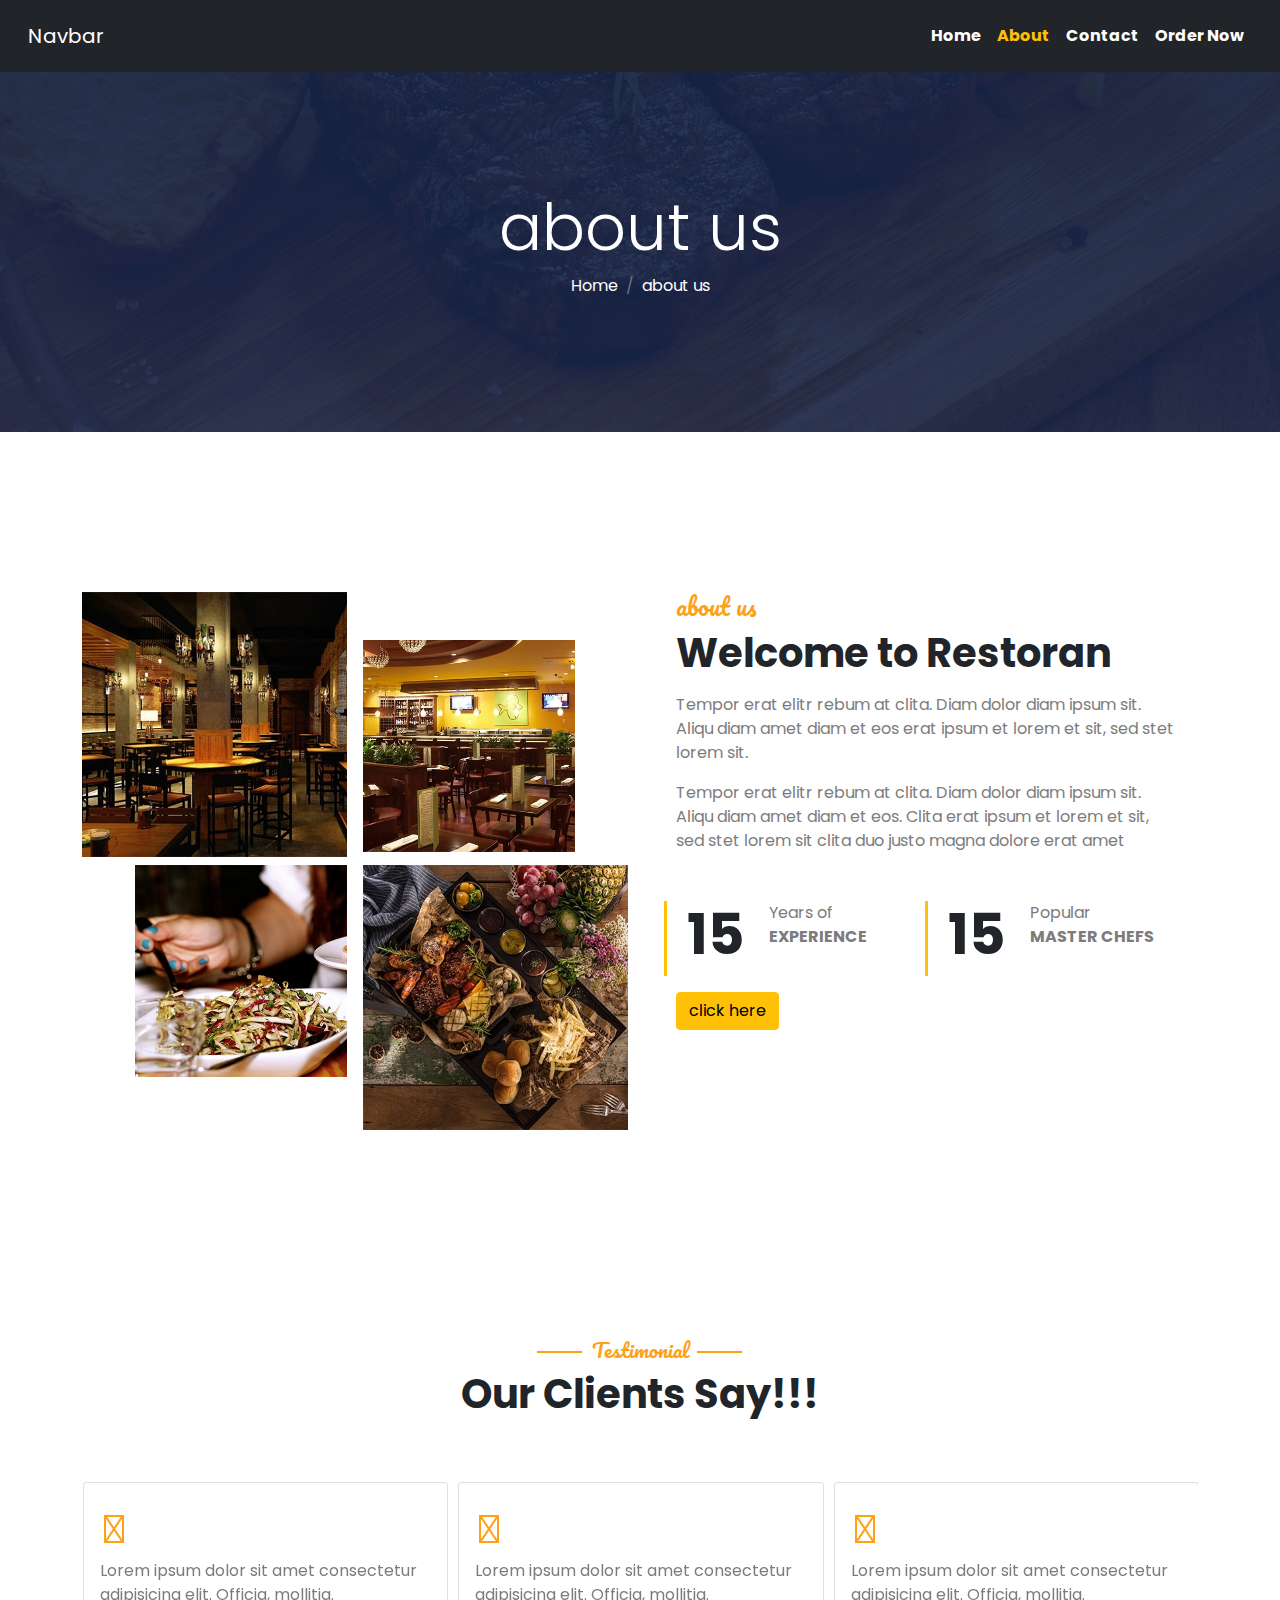
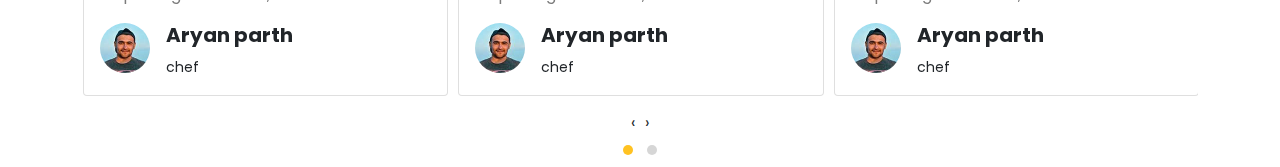
==== about.html @ fcd5bfbd "upload" ====
<!DOCTYPE html>
<html lang="en">

<head>
    <meta charset="UTF-8">
    <meta http-equiv="X-UA-Compatible" content="IE=edge">
    <meta name="viewport" content="width=device-width, initial-scale=1.0">
    <title>Document</title>
    <!-- STYLE -->
    <link rel="stylesheet" href="assets/page/style.css">

    <!-- bootstrap  -->
    <link rel="stylesheet" href="assets/bootstrap-5.1.3/dist/css/bootstrap.min.css">
    <link rel="stylesheet" href="https://cdnjs.cloudflare.com/ajax/libs/font-awesome/6.3.0/css/all.min.css"
        integrity="sha512-SzlrxWUlpfuzQ+pcUCosxcglQRNAq/DZjVsC0lE40xsADsfeQoEypE+enwcOiGjk/bSuGGKHEyjSoQ1zVisanQ=="
        crossorigin="anonymous" referrerpolicy="no-referrer" />
    <link rel="preconnect" href="https://fonts.googleapis.com">
    <link rel="preconnect" href="https://fonts.gstatic.com" crossorigin>
    <link
        href="https://fonts.googleapis.com/css2?family=Nunito+Sans:wght@800&family=Pacifico&family=Poppins&display=swap"
        rel="stylesheet">

    <!-- owl -->
    <link rel="stylesheet" href="assets/OwlCarousel2-2.3.4/dist/assets/owl.carousel.min.css">
    <link rel="stylesheet" href="assets/OwlCarousel2-2.3.4/dist/assets/owl.theme.green.css">
    <!-- jquery -->
    <script src="assets/OwlCarousel2-2.3.4/docs/assets/vendors/jquery.min.js"></script>
    <script src="assets/OwlCarousel2-2.3.4/dist/owl.carousel.js"></script>
</head>

<body>

    <!-- navbar start here -->
    <section>


        <nav class="navbar navbar-expand-lg bg-dark navbar-dark  p-3">
            <div class="container-fluid">
                <a class="navbar-brand" href="#">Navbar</a>
                <button class="navbar-toggler" type="button" data-bs-toggle="collapse"
                    data-bs-target="#navbarSupportedContent">
                    <span class="navbar-toggler-icon"></span>
                </button>
                <div class="collapse navbar-collapse" id="navbarSupportedContent">
                    <ul class="navbar-nav ms-auto mb-2 mb-lg-0">
                        <li class="nav-item"><a href="index.html" class="nav-link  text-white fw-bold text-capitalize">home</a>
                        </li>
                        <li class="nav-item"><a href="about.html" class="nav-link text-warning fw-bold text-capitalize">about</a>
                        </li>
                        <li class="nav-item"><a href="" class="nav-link text-white fw-bold text-capitalize">contact</a>
                        </li>
                        <li class="nav-item"><a href="" class="nav-link text-white fw-bold text-capitalize">order
                                now</a>
                        </li>
                    </ul>
                </div>
            </div>
        </nav>
        <!-- bg start here -->
        <div class="bg_main  ">
            <div class="bg" style="height:40vh;">
                <div class="container">
                    <div class="row align-items-center" style="height:40vh;">
                        <div class="col-12">
                            <h3 class="text-white text-center  display-3 ">about us</h3>
                            <ol class="breadcrumb justify-content-center">
                                <li class="breadcrumb-item"><a href="index.html" class="text-white text-decoration-none">Home</a></li>
                                <li class="breadcrumb-item  " ><a href="about.html" class="text-white text-decoration-none">about us</a></li>
                              </ol>
                        </div>
                    </div>
                </div>
            </div>

        </div>
    </section>




    <!-- welcome About Us -->
    <section>
        <div class="container margin">
            <div class="row">
                <div class="col-12 col-md-6 mb-5">
                    <div class="row  gx-3 ">
                        <div class="col-6">
                            <img src="assets/image/about-1.jpg" height="auto" width="100%" alt="">
                        </div>
                        <div class="col-6 ">
                            <img src="assets/image/about-2.jpg" class="mt-5" height="auto" width="80%" alt="">
                        </div>

                    </div>
                    <div class="row gx-3 mt-2">
                        <div class="col-6 text-end ">
                            <img src="assets/image/about-3.jpg" height="auto" width="80%" alt="">
                        </div>
                        <div class="col-6 ">
                            <img src="assets/image/about-4.jpg" height="auto" width="100%" alt="">
                        </div>
                    </div>
                </div>
                <div class="col-12 col-md-6 ">
                    <div class="row justify-content-center">
                        <div class="col-11">
                            <h4>about us</h4>
                            <h3 class="fs-1 fw-bold mb-3">Welcome to Restoran</h3>
                            <p>Tempor erat elitr rebum at clita. Diam dolor diam ipsum sit. Aliqu diam amet diam et eos
                                erat
                                ipsum et lorem et sit, sed stet lorem sit.</p>
                            <p>Tempor erat elitr rebum at clita. Diam dolor diam ipsum sit. Aliqu diam amet diam et eos.
                                Clita
                                erat ipsum et lorem et sit, sed stet lorem sit clita duo justo magna dolore erat amet
                            </p>
                            <div class="row mt-5">
                                <div class="col-6 d-flex border-start border-warning border-3">
                                    <h3 class="display-4 fw-bold px-2">15</h3>
                                    <p class="mx-3"> Years of<br><b>EXPERIENCE</b> </p>
                                </div>
                                <div class="col-6 d-flex border-start border-warning border-3">
                                    <h3 class="display-4 fw-bold px-2">15</h3>
                                    <p class="mx-3"> Popular<br><b>MASTER CHEFS</b> </p>
                                </div>
                                <div class="row mt-3">
                                    <div class="col-12">
                                        <button class="btn btn-warning">click here</button>

                                    </div>
                                </div>
                            </div>
                        </div>
                    </div>
                </div>
            </div>
        </div>
    </section>

    <!-- carousel -->
    <section>
        <div class="container margin">
            <div class="row justify-content-center">
                <div class="col-8 position-relative text-center rev_box">
                    <h4 class="food_menu fs-5">Testimonial</h4>
                    <h3 class="fs-1 fw-bold mb-3">Our Clients Say!!!</h3>

                </div>
            </div>
        </div>
    </section>

  <div class="container mt-5">
    <div class="owl-carousel owl-theme">
        <div class="item rev_box">
            <div class="about_card card">
                <div class="card-body">
                    <i class="fa-solid fa-spoon icon_rev  fs-1 mx-1"></i>
                    <p>Lorem ipsum dolor sit amet consectetur adipisicing elit. Officia, mollitia.</p>
                    <div class="d-flex">
                        <img src=" assets/image/testimonial-3.jpg" style="border-radius: 50%;" height="50px"
                            width="10px" alt="">
                        <div class="img_box mx-3">
                            <h3 class="fs-5 fw-bold">Aryan parth</h3>
                            <small>chef</small>
                        </div>

                    </div>
                </div>
            </div>
        </div>
        <div class="item rev_box">
            <div class="about_card card">
                <div class="card-body">
                    <i class="fa-solid fa-spoon icon_rev  fs-1 mx-1"></i>
                    <p>Lorem ipsum dolor sit amet consectetur adipisicing elit. Officia, mollitia.</p>
                    <div class="d-flex">
                        <img src=" assets/image/testimonial-3.jpg" style="border-radius: 50%;" height="50px"
                            width="10px" alt="">
                        <div class="img_box mx-3">
                            <h3 class="fs-5 fw-bold">Aryan parth</h3>
                            <small>chef</small>
                        </div>

                    </div>
                </div>
            </div>
        </div>
        <div class="item rev_box">
            <div class="about_card card">
                <div class="card-body">
                    <i class="fa-solid fa-spoon icon_rev  fs-1 mx-1"></i>
                    <p>Lorem ipsum dolor sit amet consectetur adipisicing elit. Officia, mollitia.</p>
                    <div class="d-flex">
                        <img src=" assets/image/testimonial-3.jpg" style="border-radius: 50%;" height="50px"
                            width="10px" alt="">
                        <div class="img_box mx-3">
                            <h3 class="fs-5 fw-bold">Aryan parth</h3>
                            <small>chef</small>
                        </div>

                    </div>
                </div>
            </div>
        </div>
        <div class="item rev_box owl-dot">
            <div class="about_card card">
                <div class="card-body">
                    <i class="fa-solid fa-spoon icon_rev  fs-1 mx-1"></i>
             

                    <p>Lorem ipsum dolor sit amet consectetur adipisicing elit. Officia, mollitia.</p>
                    <div class="d-flex">
                        <img src=" assets/image/testimonial-3.jpg" style="border-radius: 50%;" height="50px"
                            width="10px" alt="">
                        <div class="img_box mx-3">
                            <h3 class="fs-5 fw-bold">Aryan parth</h3>
                            <small>chef</small>
                        </div>

                    </div>
                </div>
            </div>
        </div>
    </div>
  </div>


  
    <script>
        $(document).ready(function () {
            $('.owl-carousel').owlCarousel({
                loop: true,
                margin: 10,
                nav: true,
             
                responsive: {
                    0: {
                        items: 1
                    },
                    600: {
                        items: 3
                    },
                    1000: {
                        items: 3
                    }
                }
            })
        })
    </script>






    <!-- bootstrap -->
    <script src="assets/bootstrap-5.1.3/dist/js/bootstrap.bundle.min.js"></script>
</body>

</html>
---- assets/page/style.css ----
* {
    padding: 0px;
    margin: 0px;
    /* font-family: 'Nunito Sans', sans-serif; */
    /* font-family: 'Pacifico', cursive; */
    font-family: 'Poppins', sans-serif;

}
p{
    color: rgb(124, 124, 124);
    
}
h4 {
    font-family: 'Pacifico', cursive;
    color: #fea116;

}

.top_nav {
    font-size: 13px;
}

.bg {
    /* background-image: url("../image/cloud_bg.png"); */
    background-image: linear-gradient(rgba(22, 36, 70, 0.924), rgba(24, 38, 74, 0.9)), url("../image/bg-hero.jpg");
    height: 80vh;
    width: 100%;
    background-size: cover;
    background-position: bottom;

}

.bg_content {
    top: 15%;
}

.hero_pizza {
    animation: pizza 20s infinite linear;
}

@keyframes pizza {
    0% {
        transform: rotate(0deg);
    }

    100% {
        transform: rotate(360deg);
    }
}

.icon1::before,
.icon2::before,
.icon3::before,
.icon4::before,
.icon5::before,
.icon7::before,
.icon_rev::before,
.icon6::before {
    content: "" !important;
}

.icon1::after {
    content: "\f508";
    color: #fea116;
}

.icon2::after {
    content: "\f2e7";
    color: #fea116;
}

.icon3::after {
    content: "\f217";
    color: #fea116;
}

.icon4::after {
    content: "\f590";
    color: #fea116;
}

.icon5::after {
    content: "\f0f4";
    color: #fea116;
}

.icon6::after {
    content: "\f805";
    color: #fea116;
}

.icon7::after {
    content: "\f2e7";
    color: #fea116;
}
.icon_rev::after {
    content: "\f10d";
    color: #fea116;
}

.margin {
    margin-top: 10rem;
}

.my_card:hover>.icon1::after,
.my_card:hover>.icon2::after,
.my_card:hover>.icon3::after,
.my_card:hover>.icon4::after {
    color: white;
    transition: 0.4s;

}

.my_card {
    background-color: transparent;
    transition: background-color 0.3s;

}

.my_card:hover  {
    background-color: #fea116;
    color: white;
    transition: 0.4s;
}

.my_card:hover p  {
     
    color: white;
    transition: 0.4s;
}

.icon_img {
    height: 250px;

}

/* food_menu */
.food_menu::before {
    content: "";
    position: absolute;
    border-top: 2px solid #fea116;
    display: inline-block;
    width: 45px;
    transform: translate(-55px, 13px);

}

.food_menu::after {
    content: "";
    position: absolute;
    border-top: 2px solid #fea116;
    display: inline-block;
    width: 45px;
    transform: translate(8px, 13px);

}

.tab-pane span {
    color: #fea116;
}

.nav-tabs .nav-link.active {

    border-top: none;
    border-right: none;
    border-left: none;
    border-bottom: 2px solid #fea116 !important;
}

.fixed_bg {
    background-image: linear-gradient(rgba(0, 0, 0, 0.365), rgba(0, 0, 0, 0.341), rgba(0, 0, 0, 0.357)), url("/assets/image/fixedbg.jpg");
    height: 60vh;
    width: 100%;
    background-size: cover;
    background-attachment: fixed;
}

.scroll_content {

    outline: 5px solid rgb(255, 255, 255);
}

.add_cart a {
    color: #fea116;
}

.card_box {
    height: 200px;
    overflow: hidden;
    border-radius: 10px;

}

.card_box>img {
    transition: transform 0.3s;
    transform: scale(1);
}
.a{
    background-color: red;
}
.cards:hover img {
    transform: scale(1.1);
    transition: 0.3s;
}

.cards:hover .over {
    z-index: -10;
    height: 100%;
    transition: 0.5s;
    opacity: 1;
}


.over {
    position: absolute;
    top: 0%;
    height: 0px;
    width: 100%;
    background-color: #ffc222;
    transition: height 0.5s, opacity 0.5s;
    z-index: -10;
    opacity: 0.1;

}

.rev {
    font-size: 13px;
    color: #fea116;
}
.about_card img{
    width: 50px !important;
}
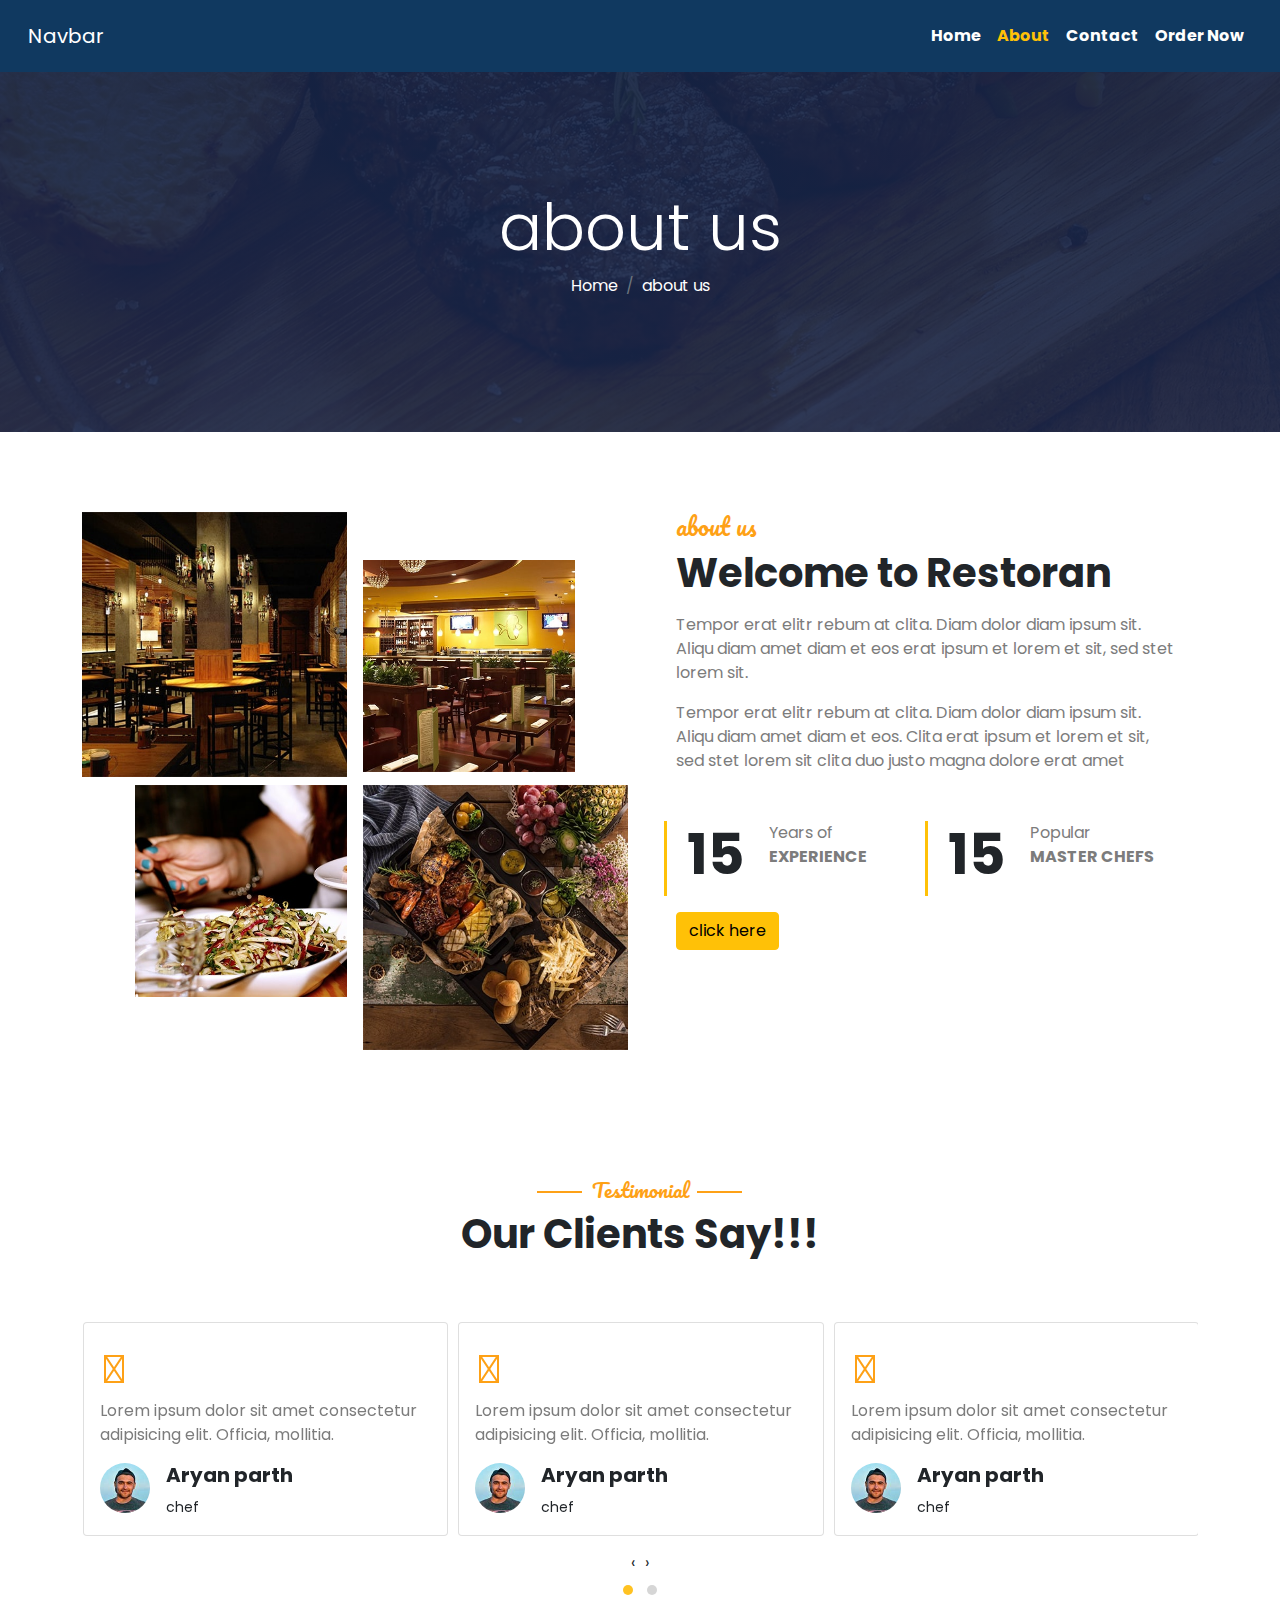
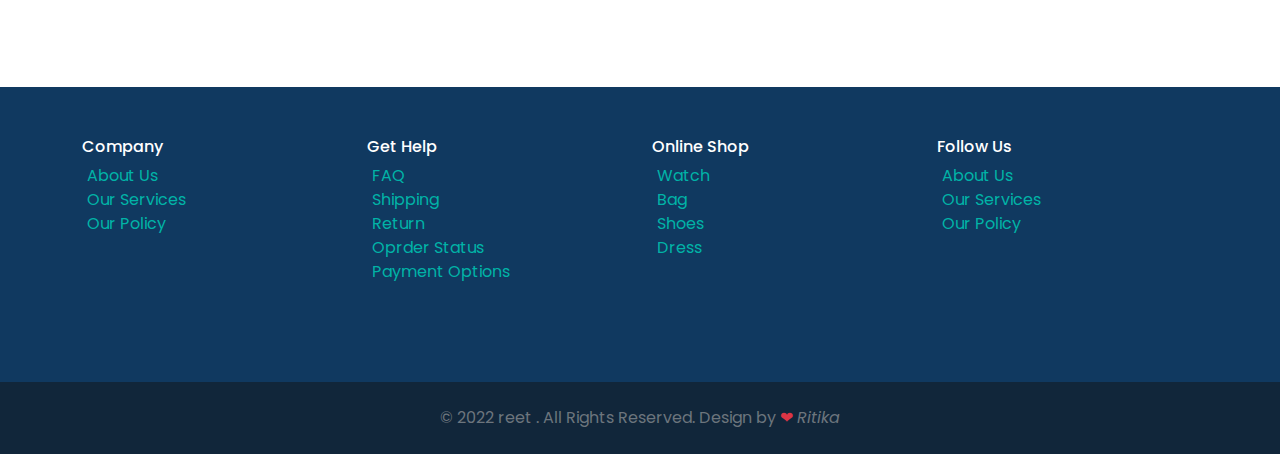
==== commit 73455214: "update" ====
--- a/about.html
+++ b/about.html
@@ -34,7 +34,7 @@
     <section>
 
 
-        <nav class="navbar navbar-expand-lg bg-dark navbar-dark  p-3">
+        <nav class="navbar navbar-expand-lg  navbar-dark  p-3">
             <div class="container-fluid">
                 <a class="navbar-brand" href="#">Navbar</a>
                 <button class="navbar-toggler" type="button" data-bs-toggle="collapse"
@@ -47,7 +47,7 @@
                         </li>
                         <li class="nav-item"><a href="about.html" class="nav-link text-warning fw-bold text-capitalize">about</a>
                         </li>
-                        <li class="nav-item"><a href="" class="nav-link text-white fw-bold text-capitalize">contact</a>
+                        <li class="nav-item"><a href="contact.html" class="nav-link text-white fw-bold text-capitalize">contact</a>
                         </li>
                         <li class="nav-item"><a href="" class="nav-link text-white fw-bold text-capitalize">order
                                 now</a>
@@ -223,6 +223,47 @@
         </div>
     </div>
   </div>
+  <footer class="margin">
+    <div class="container">
+        <div class="row text-capitalize">
+            <div class="col-12 col-md-12 col-lg-3 mb-5">
+                <h6>company</h6>
+                
+                <a href="">about us</a>
+                <a href="">our services </a>
+                <a href="">our policy</a>
+            </div>
+            <div class="col-12 col-md-12 col-lg-3 mb-5">
+                <h6>get help</h6>
+                 
+                <a href="">FAQ</a>
+                <a href="">shipping </a>
+                <a href="">return</a>
+                <a href="">oprder status</a>
+                <a href="">payment options</a>
+            </div>
+            <div class="col-12 col-md-12 col-lg-3 mb-5">
+                <h6>online shop</h6>
+                 
+                <a href="">watch</a>
+                <a href="">bag </a>
+                <a href="">shoes</a>
+                <a href="">dress</a>
+            </div>
+            <div class="col-12 col-md-12 col-lg-3  ">
+                <h6>follow us</h6>
+                
+                <a href="">about us</a>
+                <a href="">our services </a>
+                <a href="">our policy</a>
+            </div>
+        </div>
+
+    </div>
+</footer>
+<div class=" py-2" style="background:#11263a">
+    <p class=" text-secondary   text-center mt-3 ">© 2022 reet . All Rights Reserved. Design by <span class="text-danger">&#10084</span> <i>Ritika</i></p>
+</div>
 
 
   
--- a/assets/page/style.css
+++ b/assets/page/style.css
@@ -19,7 +19,9 @@
 .top_nav {
     font-size: 13px;
 }
-
+.navbar{
+    background-color: #103960 !important;
+}
 .bg {
     /* background-image: url("../image/cloud_bg.png"); */
     background-image: linear-gradient(rgba(22, 36, 70, 0.924), rgba(24, 38, 74, 0.9)), url("../image/bg-hero.jpg");
@@ -99,7 +101,7 @@
 }
 
 .margin {
-    margin-top: 10rem;
+    margin-top: 5rem;
 }
 
 .my_card:hover>.icon1::after,
@@ -168,8 +170,8 @@
 }
 
 .fixed_bg {
-    background-image: linear-gradient(rgba(0, 0, 0, 0.365), rgba(0, 0, 0, 0.341), rgba(0, 0, 0, 0.357)), url("/assets/image/fixedbg.jpg");
-    height: 60vh;
+    background-image: linear-gradient(rgba(0, 0, 0, 0.506), rgba(0, 0, 0, 0.593), rgba(0, 0, 0, 0.585)), url("/assets/image/fixedbg.jpg");
+    height: 65vh;
     width: 100%;
     background-size: cover;
     background-attachment: fixed;
@@ -230,5 +232,28 @@
 .about_card img{
     width: 50px !important;
 }
+footer a{
+    display: block;
+    color: #01b3a7;
+    margin: 0px 0px 0px 5px;
+ 
+    text-decoration: none;}
+ 
+ footer h6{
+    color: white;
+ }
+    footer{
+        padding: 50px 0px 50px 0px;
+        background-color: #103960;
+        
+    }
+    .bor{
+      border-bottom: 1px solid rgb(183, 255, 245);
+      display: block;  
+      width: 20%;
+    }
+    footer a:hover{
+        color: #a1f1ec;
+    }
  
  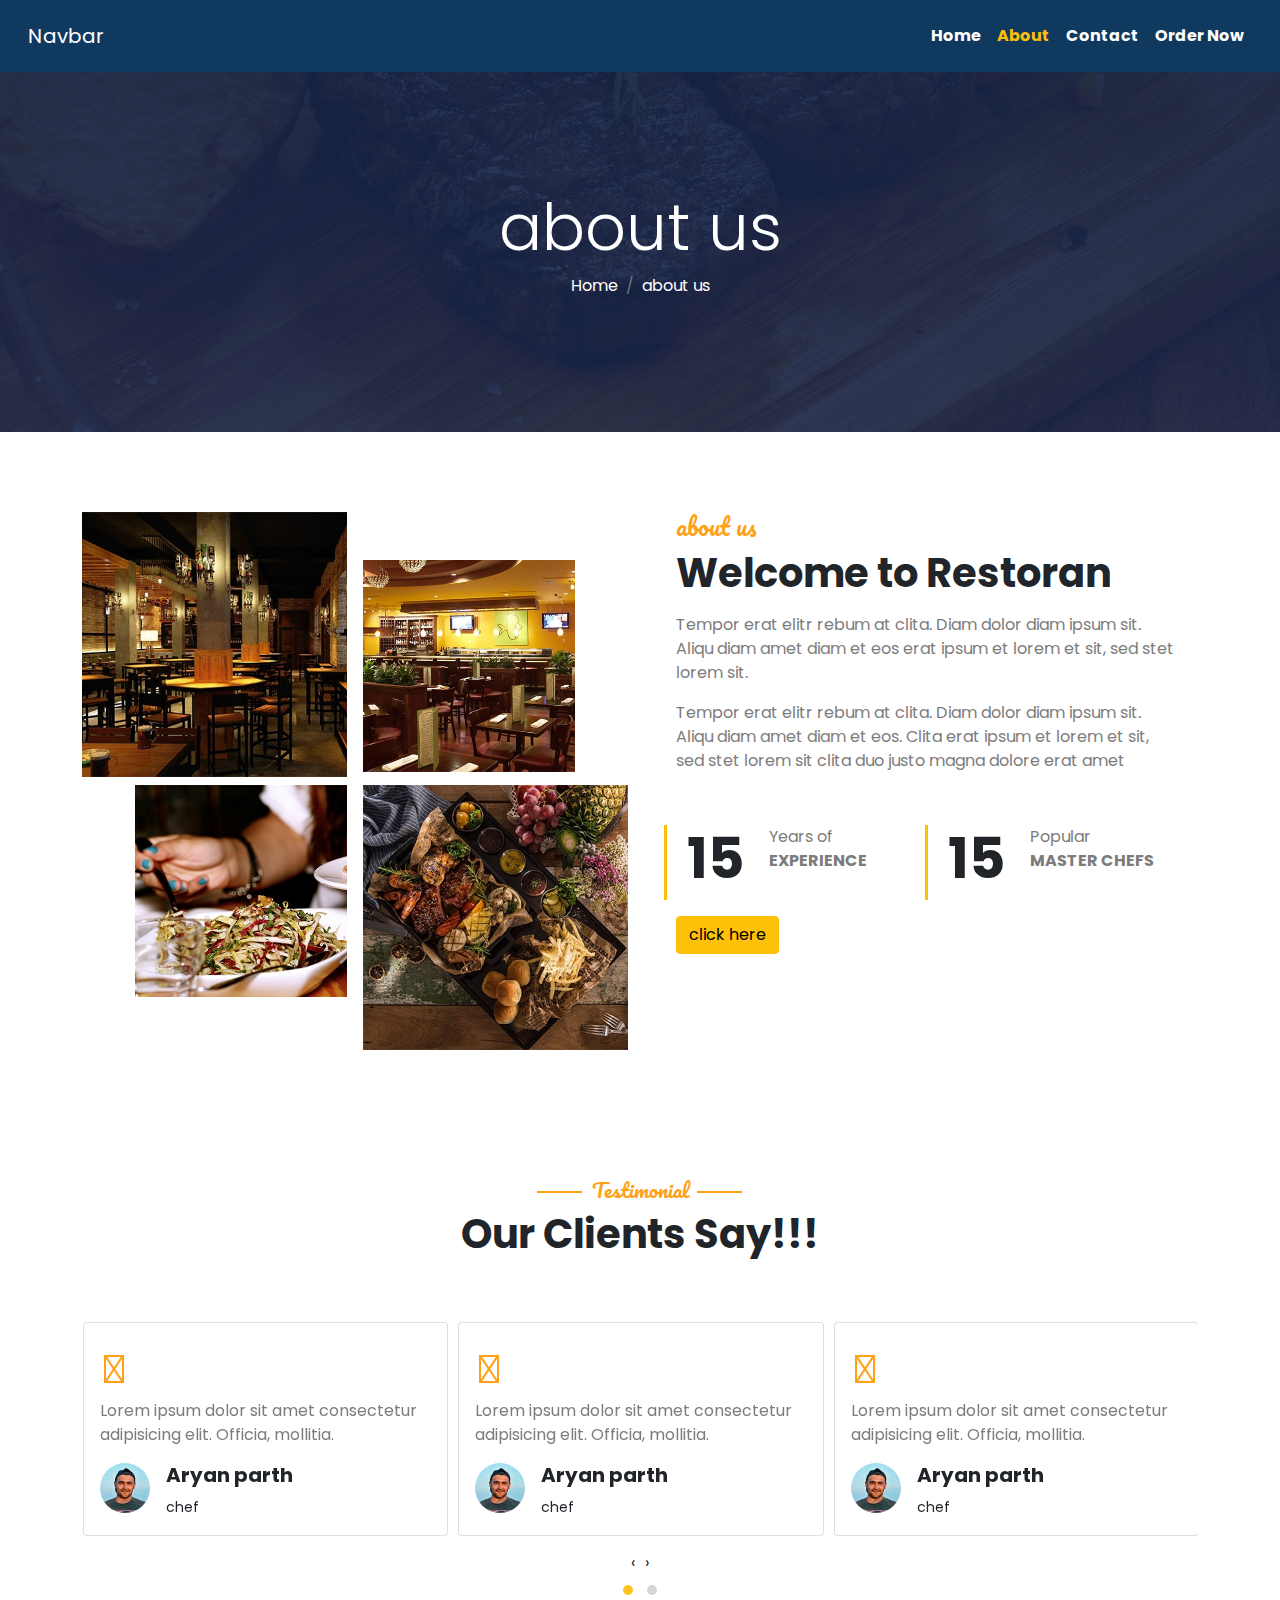
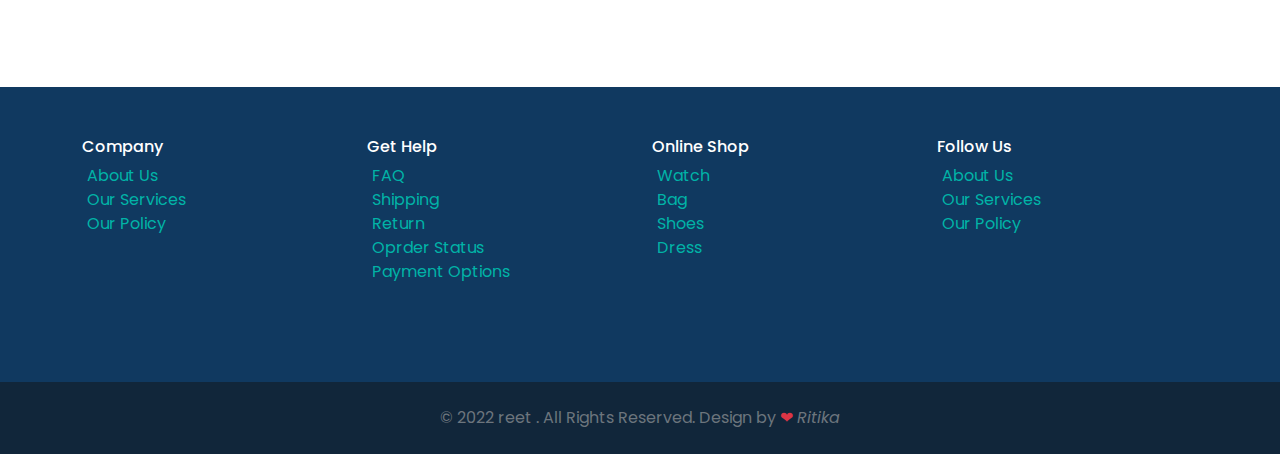
==== commit 43795d80: "update" ====
--- a/about.html
+++ b/about.html
@@ -78,55 +78,54 @@
 
 
 
-    <!-- welcome About Us -->
-    <section>
-        <div class="container margin">
-            <div class="row">
-                <div class="col-12 col-md-6 mb-5">
-                    <div class="row  gx-3 ">
-                        <div class="col-6">
-                            <img src="assets/image/about-1.jpg" height="auto" width="100%" alt="">
-                        </div>
-                        <div class="col-6 ">
-                            <img src="assets/image/about-2.jpg" class="mt-5" height="auto" width="80%" alt="">
-                        </div>
-
-                    </div>
-                    <div class="row gx-3 mt-2">
-                        <div class="col-6 text-end ">
-                            <img src="assets/image/about-3.jpg" height="auto" width="80%" alt="">
-                        </div>
-                        <div class="col-6 ">
-                            <img src="assets/image/about-4.jpg" height="auto" width="100%" alt="">
-                        </div>
-                    </div>
-                </div>
-                <div class="col-12 col-md-6 ">
-                    <div class="row justify-content-center">
-                        <div class="col-11">
-                            <h4>about us</h4>
-                            <h3 class="fs-1 fw-bold mb-3">Welcome to Restoran</h3>
-                            <p>Tempor erat elitr rebum at clita. Diam dolor diam ipsum sit. Aliqu diam amet diam et eos
-                                erat
-                                ipsum et lorem et sit, sed stet lorem sit.</p>
-                            <p>Tempor erat elitr rebum at clita. Diam dolor diam ipsum sit. Aliqu diam amet diam et eos.
-                                Clita
-                                erat ipsum et lorem et sit, sed stet lorem sit clita duo justo magna dolore erat amet
-                            </p>
-                            <div class="row mt-5">
-                                <div class="col-6 d-flex border-start border-warning border-3">
-                                    <h3 class="display-4 fw-bold px-2">15</h3>
-                                    <p class="mx-3"> Years of<br><b>EXPERIENCE</b> </p>
-                                </div>
-                                <div class="col-6 d-flex border-start border-warning border-3">
-                                    <h3 class="display-4 fw-bold px-2">15</h3>
-                                    <p class="mx-3"> Popular<br><b>MASTER CHEFS</b> </p>
-                                </div>
-                                <div class="row mt-3">
-                                    <div class="col-12">
-                                        <button class="btn btn-warning">click here</button>
-
-                                    </div>
+   <!-- welcome About Us -->
+   <section>
+    <div class="container margin">
+        <div class="row">
+            <div class="col-12 col-md-6 mb-5">
+                <div class="row  gx-3 ">
+                    <div class="col-6">
+                        <img src="assets/image/about-1.jpg" height="auto" width="100%" alt="">
+                    </div>
+                    <div class="col-6 ">
+                        <img src="assets/image/about-2.jpg" class="mt-5" height="auto" width="80%" alt="">
+                    </div>
+
+                </div>
+                <div class="row gx-3 mt-2">
+                    <div class="col-6 text-end ">
+                        <img src="assets/image/about-3.jpg" height="auto" width="80%" alt="">
+                    </div>
+                    <div class="col-6 ">
+                        <img src="assets/image/about-4.jpg" height="auto" width="100%" alt="">
+                    </div>
+                </div>
+            </div>
+            <div class="col-12 col-md-6 ">
+                <div class="row justify-content-center">
+                    <div class="col-11">
+                        <h4>about us</h4>
+                        <h3 class="fs-1 fw-bold mb-3">Welcome to Restoran</h3>
+                        <p>Tempor erat elitr rebum at clita. Diam dolor diam ipsum sit. Aliqu diam amet diam et eos
+                            erat
+                            ipsum et lorem et sit, sed stet lorem sit.</p>
+                        <p>Tempor erat elitr rebum at clita. Diam dolor diam ipsum sit. Aliqu diam amet diam et eos.
+                            Clita
+                            erat ipsum et lorem et sit, sed stet lorem sit clita duo justo magna dolore erat amet
+                        </p>
+                        <div class="row mt-5">
+                            <div class="col-12 mt-1 col-md-6 d-flex border-start border-warning border-3">
+                                <h3 class="display-4 fw-bold px-2">15</h3>
+                                <p class="mx-3"> Years of<br><b>EXPERIENCE</b> </p>
+                            </div>
+                            <div class="col-12 mt-1 col-md-6 d-flex border-start border-warning border-3">
+                                <h3 class="display-4 fw-bold px-2">15</h3>
+                                <p class="mx-3"> Popular<br><b>MASTER CHEFS</b> </p>
+                            </div>
+                            <div class="row mt-3">
+                                <div class="col-12">
+                                    <button class="btn btn-warning">click here</button>
+
                                 </div>
                             </div>
                         </div>
@@ -134,7 +133,8 @@
                 </div>
             </div>
         </div>
-    </section>
+    </div>
+</section>
 
     <!-- carousel -->
     <section>
--- a/assets/page/style.css
+++ b/assets/page/style.css
@@ -4,7 +4,12 @@
     /* font-family: 'Nunito Sans', sans-serif; */
     /* font-family: 'Pacifico', cursive; */
     font-family: 'Poppins', sans-serif;
-
+    /* letter-spacing:1px; */
+
+}
+.bg_main{
+    width: 100%;
+    overflow: hidden;
 }
 p{
     color: rgb(124, 124, 124);
@@ -25,7 +30,7 @@
 .bg {
     /* background-image: url("../image/cloud_bg.png"); */
     background-image: linear-gradient(rgba(22, 36, 70, 0.924), rgba(24, 38, 74, 0.9)), url("../image/bg-hero.jpg");
-    height: 80vh;
+    height: 90vh;
     width: 100%;
     background-size: cover;
     background-position: bottom;
@@ -35,6 +40,10 @@
 .bg_content {
     top: 15%;
 }
+.bg_content  p{
+    font-size: 16px;
+    letter-spacing: 1px;
+  font-weight: 500;}
 
 .hero_pizza {
     animation: pizza 20s infinite linear;
@@ -256,4 +265,6 @@
         color: #a1f1ec;
     }
  
- + .text-info{
+   display: none;
+ }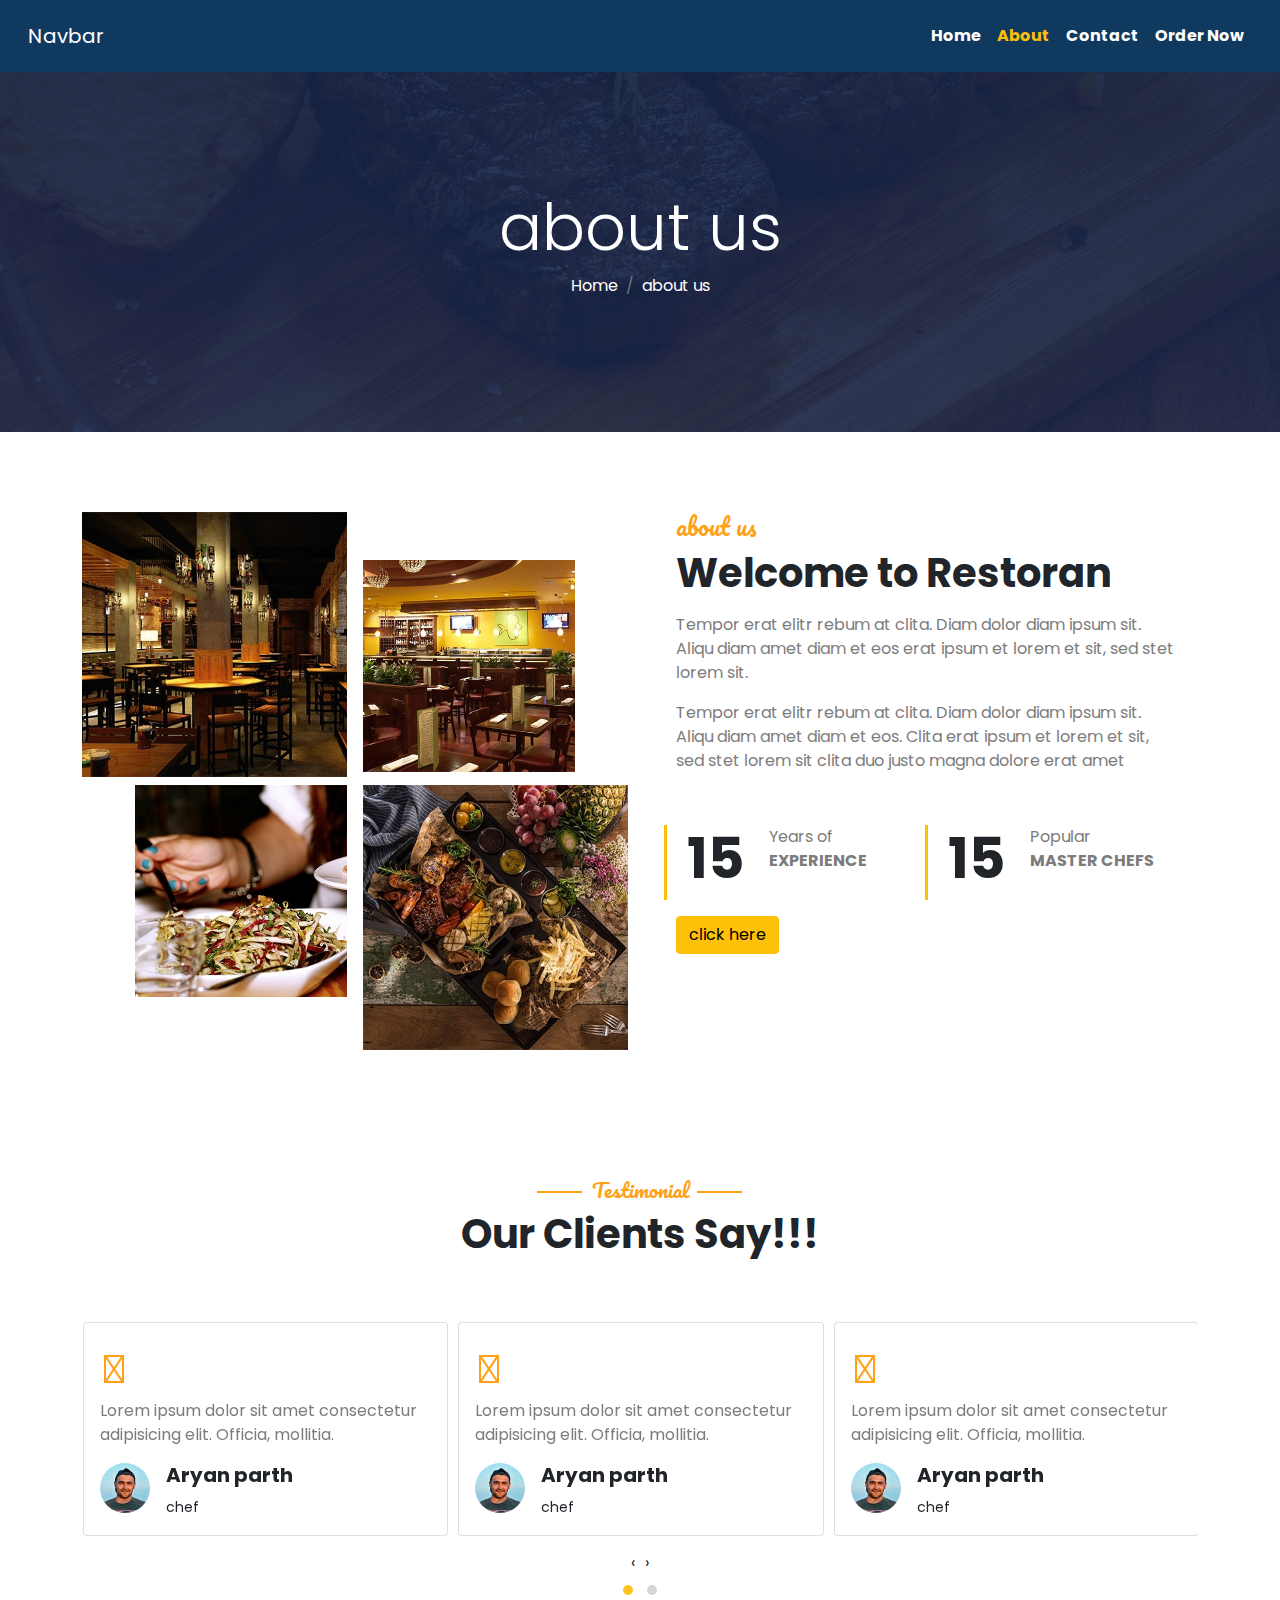
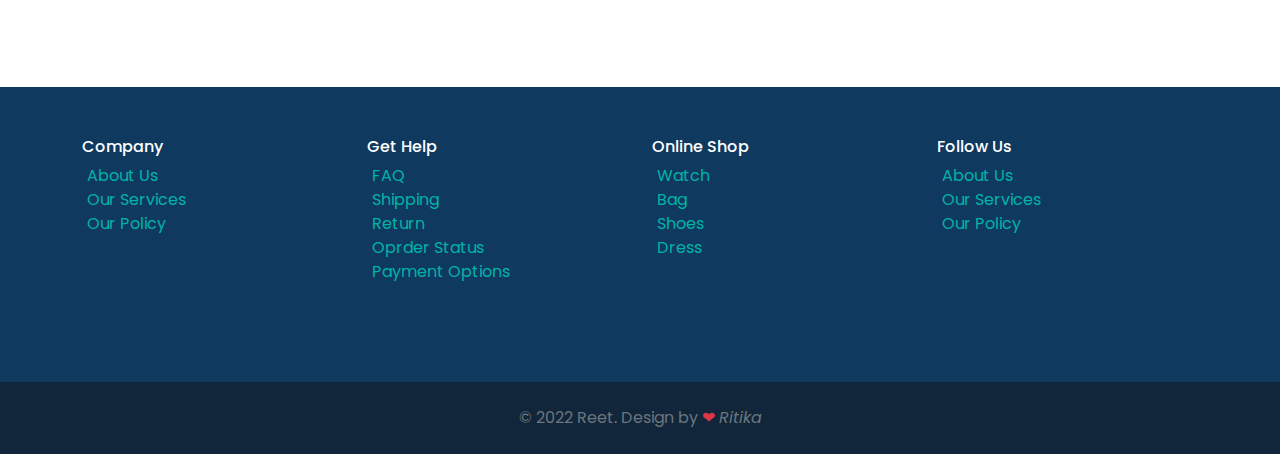
==== commit c837ea69: "update" ====
--- a/about.html
+++ b/about.html
@@ -262,9 +262,9 @@
     </div>
 </footer>
 <div class=" py-2" style="background:#11263a">
-    <p class=" text-secondary   text-center mt-3 ">© 2022 reet . All Rights Reserved. Design by <span class="text-danger">&#10084</span> <i>Ritika</i></p>
+    <p class=" text-secondary   text-center mt-3 ">© 2022 Reet. Design by <span
+            class="text-danger">&#10084</span> <i>Ritika</i></p>
 </div>
-
 
   
     <script>
--- a/assets/page/style.css
+++ b/assets/page/style.css
@@ -179,8 +179,8 @@
 }
 
 .fixed_bg {
-    background-image: linear-gradient(rgba(0, 0, 0, 0.506), rgba(0, 0, 0, 0.593), rgba(0, 0, 0, 0.585)), url("/assets/image/fixedbg.jpg");
-    height: 65vh;
+    background-image: linear-gradient(rgba(0, 0, 0, 0.506), rgba(0, 0, 0, 0.593), rgba(0, 0, 0, 0.585)), url("../image/fixedbg.jpg");
+    height: 80vh;
     width: 100%;
     background-size: cover;
     background-attachment: fixed;
@@ -267,4 +267,59 @@
  
  .text-info{
    display: none;
+ }
+
+ /* form */
+ .form{
+    background: #103960;
+ }
+
+ .form .input , .form textarea ,.form select {
+    width: 100%;
+    border: none;
+    border-radius: 0px;
+    border-bottom: 1px solid rgb(211, 220, 255);
+    background-color: transparent;
+    color: white !important;
+    
+ }
+ .form .input:focus , .form textarea:focus ,.form select:focus {
+    outline: none !important;
+    box-shadow: none;
+    border-bottom: 1px solid rgb(212, 145, 57);
+    background-color: transparent;
+    color: #ffffff;
+
+
+
+ }
+ select option {
+    margin: 40px;
+    background: #18456f;
+    
+    
+  }
+  
+ .form label{
+    color: #ffffff;
+ }
+ /* .form select::placeholder {
+    color: #ffffff !important;
+ } */
+ .submit{
+    width: 100%;
+padding: 10px;
+border: 1px solid #FEA116;
+background-color: #FEA116;
+color: white;
+transition: background-color 0.3s;
+
+ }
+ .submit:hover{
+    background-color: #c78d36;
+
+
+ }
+ .sub a{
+    font-size: 15px;
  }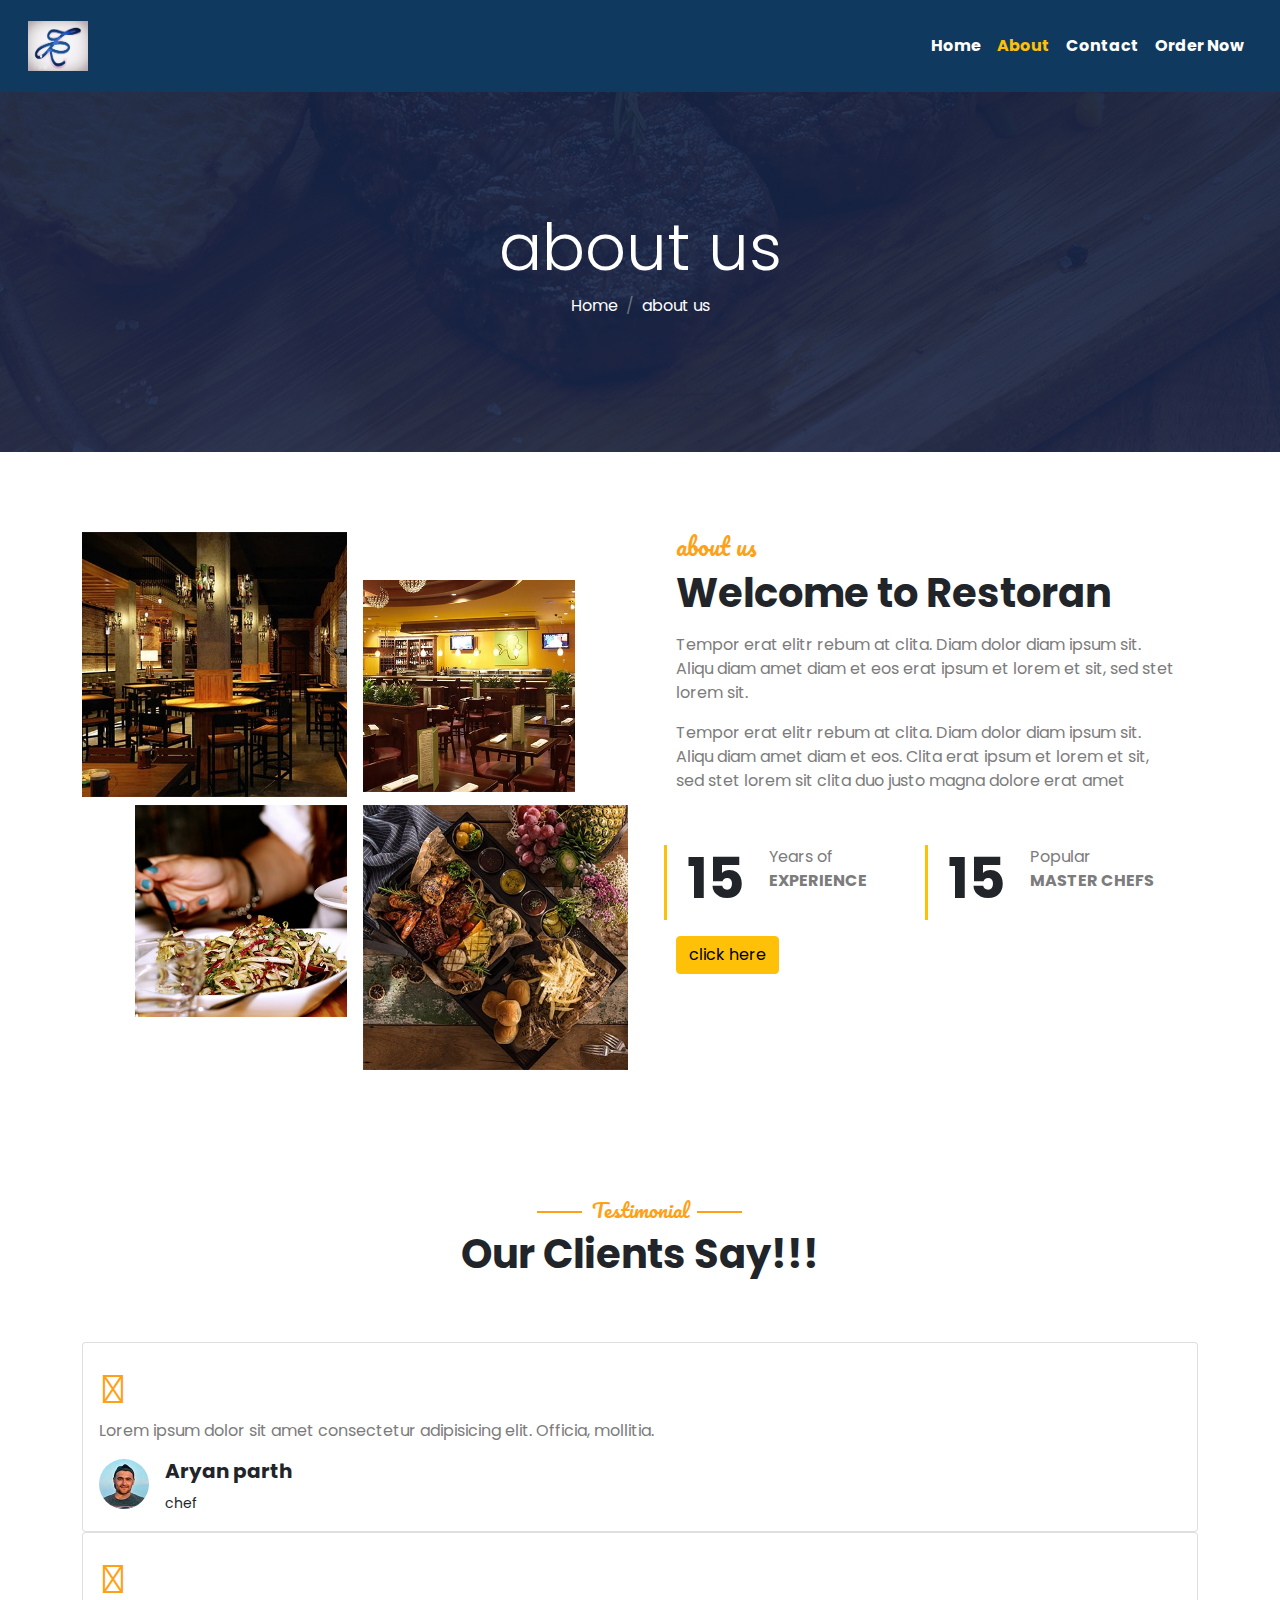
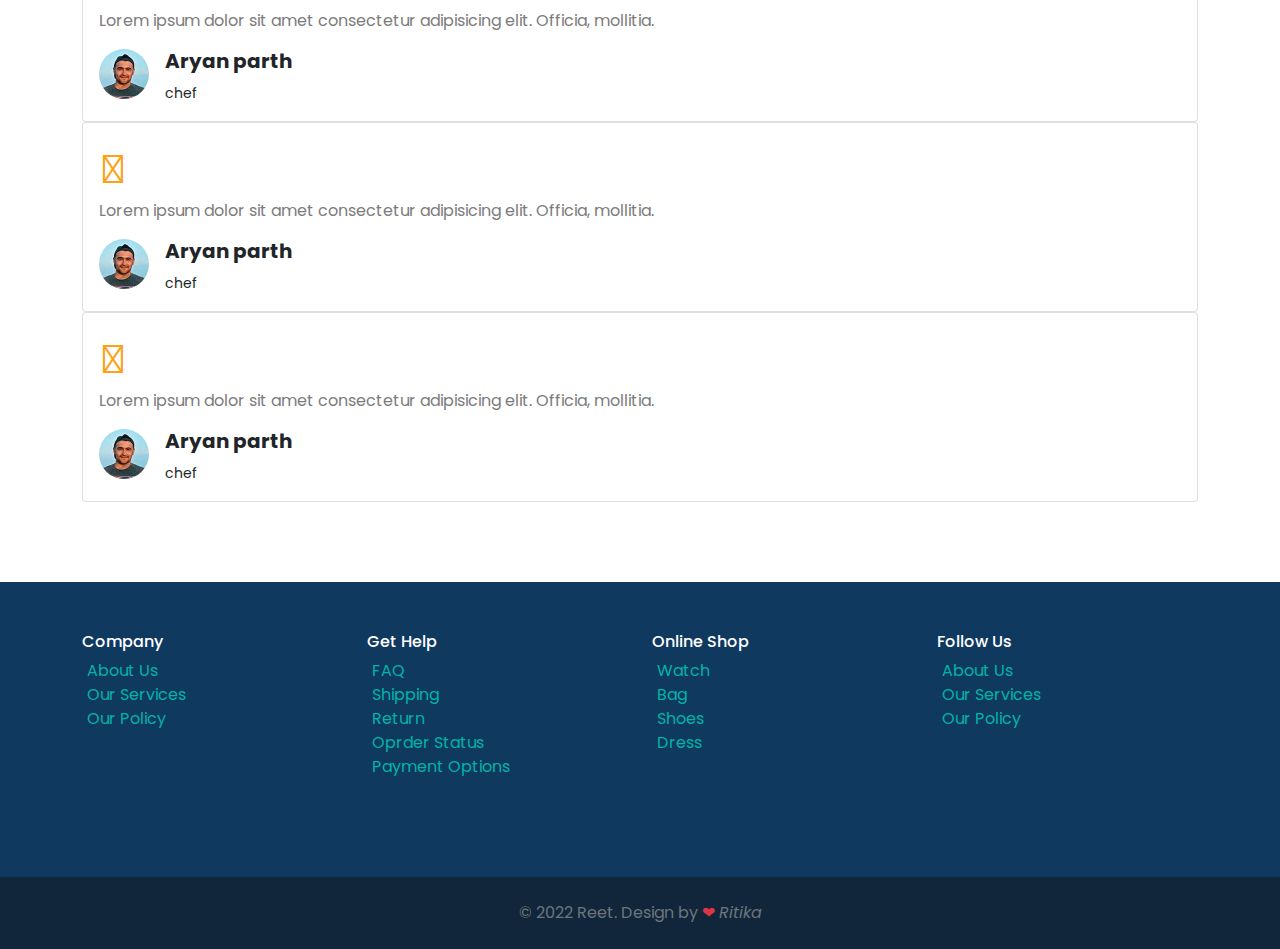
==== commit a98b86b1: "update" ====
--- a/about.html
+++ b/about.html
@@ -19,16 +19,13 @@
     <link
         href="https://fonts.googleapis.com/css2?family=Nunito+Sans:wght@800&family=Pacifico&family=Poppins&display=swap"
         rel="stylesheet">
-
-    <!-- owl -->
-    <link rel="stylesheet" href="assets/OwlCarousel2-2.3.4/dist/assets/owl.carousel.min.css">
-    <link rel="stylesheet" href="assets/OwlCarousel2-2.3.4/dist/assets/owl.theme.green.css">
-    <!-- jquery -->
-    <script src="assets/OwlCarousel2-2.3.4/docs/assets/vendors/jquery.min.js"></script>
-    <script src="assets/OwlCarousel2-2.3.4/dist/owl.carousel.js"></script>
+<link rel="icon" href="./assets/image/logo_r.jfif">
+    <!-- media -->
+    <link rel="stylesheet" href="assets/page/media.css">
 </head>
 
 <body>
+
 
     <!-- navbar start here -->
     <section>
@@ -36,7 +33,8 @@
 
         <nav class="navbar navbar-expand-lg  navbar-dark  p-3">
             <div class="container-fluid">
-                <a class="navbar-brand" href="#">Navbar</a>
+                <a class="navbar-brand" href="#"><img src="./assets/image/logo_r.jfif" height="50px" width="60px" alt=""></a>
+
                 <button class="navbar-toggler" type="button" data-bs-toggle="collapse"
                     data-bs-target="#navbarSupportedContent">
                     <span class="navbar-toggler-icon"></span>
--- a/assets/page/media.css
+++ b/assets/page/media.css
@@ -0,0 +1,17 @@
+
+/* sm */
+@media screen and (max-width:991px) {
+    .bg{
+        height: 120vh ;
+    }
+   .sm_margin{
+    margin-top: 1rem;
+   }
+    .tab-pane img{
+        width: 20%;
+    }
+    .fixed_bg {
+        background-image: linear-gradient(rgba(0, 0, 0, 0.506), rgba(0, 0, 0, 0.593), rgba(0, 0, 0, 0.585)), url("../image/fixedbg.jpg");
+ 
+    }
+}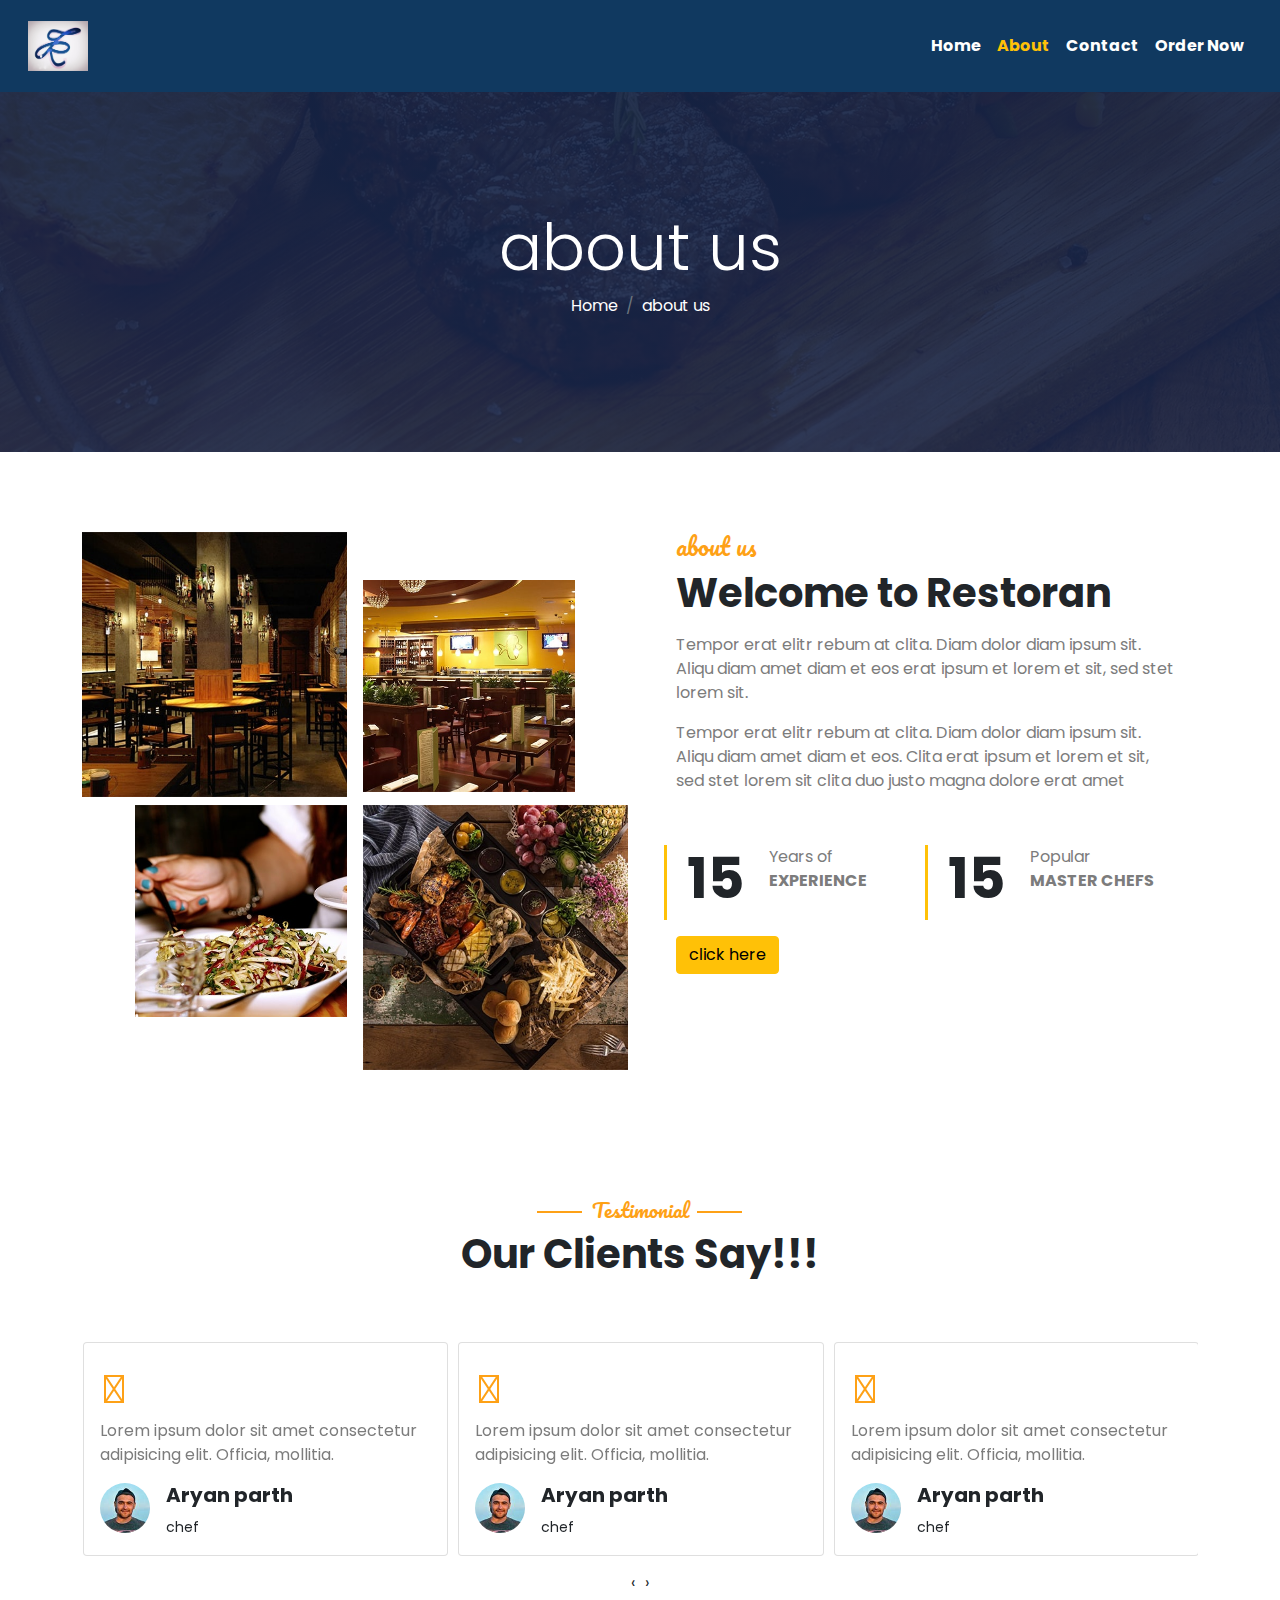
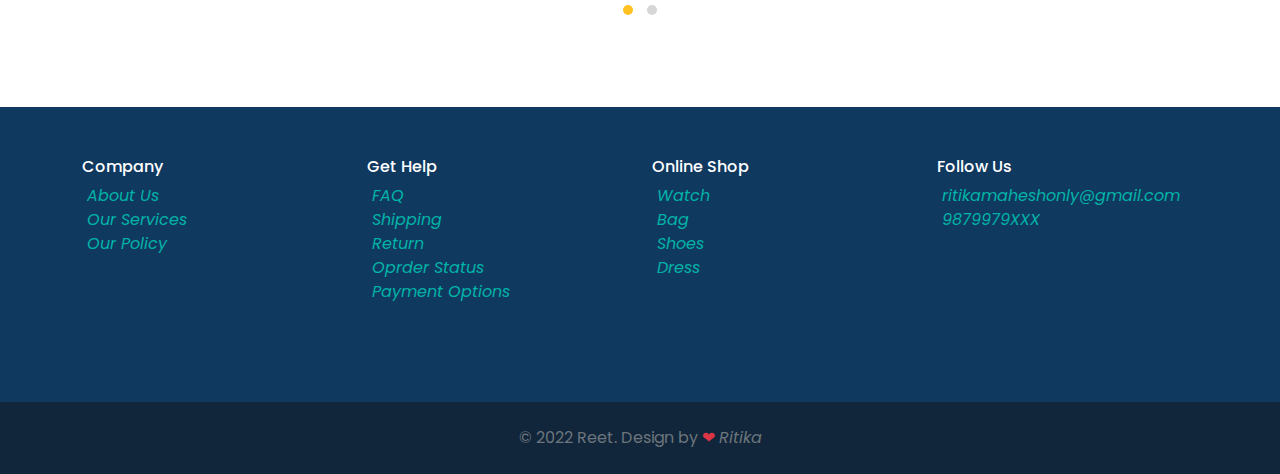
==== commit fac57d58: "update" ====
--- a/about.html
+++ b/about.html
@@ -22,6 +22,12 @@
 <link rel="icon" href="./assets/image/logo_r.jfif">
     <!-- media -->
     <link rel="stylesheet" href="assets/page/media.css">
+
+    <link rel="stylesheet" href="assets/OwlCarousel2-2.3.4/dist/assets/owl.theme.green.css">
+    <link rel="stylesheet" href="assets/OwlCarousel2-2.3.4/dist/assets/owl.carousel.min.css">
+    <script src="assets/OwlCarousel2-2.3.4/docs/assets/vendors/jquery.min.js"></script>
+    
+    <script src="assets/OwlCarousel2-2.3.4/dist/owl.carousel.js"></script>
 </head>
 
 <body>
@@ -47,7 +53,7 @@
                         </li>
                         <li class="nav-item"><a href="contact.html" class="nav-link text-white fw-bold text-capitalize">contact</a>
                         </li>
-                        <li class="nav-item"><a href="" class="nav-link text-white fw-bold text-capitalize">order
+                        <li class="nav-item"><a href="product.html" class="nav-link text-white fw-bold text-capitalize">order
                                 now</a>
                         </li>
                     </ul>
@@ -225,35 +231,34 @@
     <div class="container">
         <div class="row text-capitalize">
             <div class="col-12 col-md-12 col-lg-3 mb-5">
-                <h6>company</h6>
-                
-                <a href="">about us</a>
-                <a href="">our services </a>
-                <a href="">our policy</a>
+                <h6 >company</h6>
+
+                <a href="" class="fst-italic">about us</a>
+                <a href="" class="fst-italic">our services </a>
+                <a href="" class="fst-italic">our policy</a>
             </div>
             <div class="col-12 col-md-12 col-lg-3 mb-5">
                 <h6>get help</h6>
-                 
-                <a href="">FAQ</a>
-                <a href="">shipping </a>
-                <a href="">return</a>
-                <a href="">oprder status</a>
-                <a href="">payment options</a>
+
+                <a href="" class="fst-italic">FAQ</a>
+                <a href="" class="fst-italic">shipping </a>
+                <a href="" class="fst-italic">return</a>
+                <a href="" class="fst-italic">oprder status</a>
+                <a href="" class="fst-italic">payment options</a>
             </div>
             <div class="col-12 col-md-12 col-lg-3 mb-5">
                 <h6>online shop</h6>
-                 
-                <a href="">watch</a>
-                <a href="">bag </a>
-                <a href="">shoes</a>
-                <a href="">dress</a>
+
+                <a href="" class="fst-italic">  watch</a>
+                <a href="" class="fst-italic">  bag </a>
+                <a href="" class="fst-italic">  shoes</a>
+                <a href="" class="fst-italic">  dress</a>
             </div>
             <div class="col-12 col-md-12 col-lg-3  ">
-                <h6>follow us</h6>
-                
-                <a href="">about us</a>
-                <a href="">our services </a>
-                <a href="">our policy</a>
+                <h6>Follow us</h6>
+
+                <a href="" class="text-lowercase"><i>ritikamaheshonly@gmail.com</i> </a>
+                <a href=""> <i>9879979XXX </i> </a>
             </div>
         </div>
 
--- a/assets/page/style.css
+++ b/assets/page/style.css
@@ -13,6 +13,7 @@
 }
 p{
     color: rgb(124, 124, 124);
+    font-size: 16px;
     
 }
 h4 {
@@ -322,4 +323,11 @@
  }
  .sub a{
     font-size: 15px;
+ }
+ .list li:hover{
+    color: #fea116;
+ }
+ .pro{
+    color: #ada7a7 !important; 
+ 
  }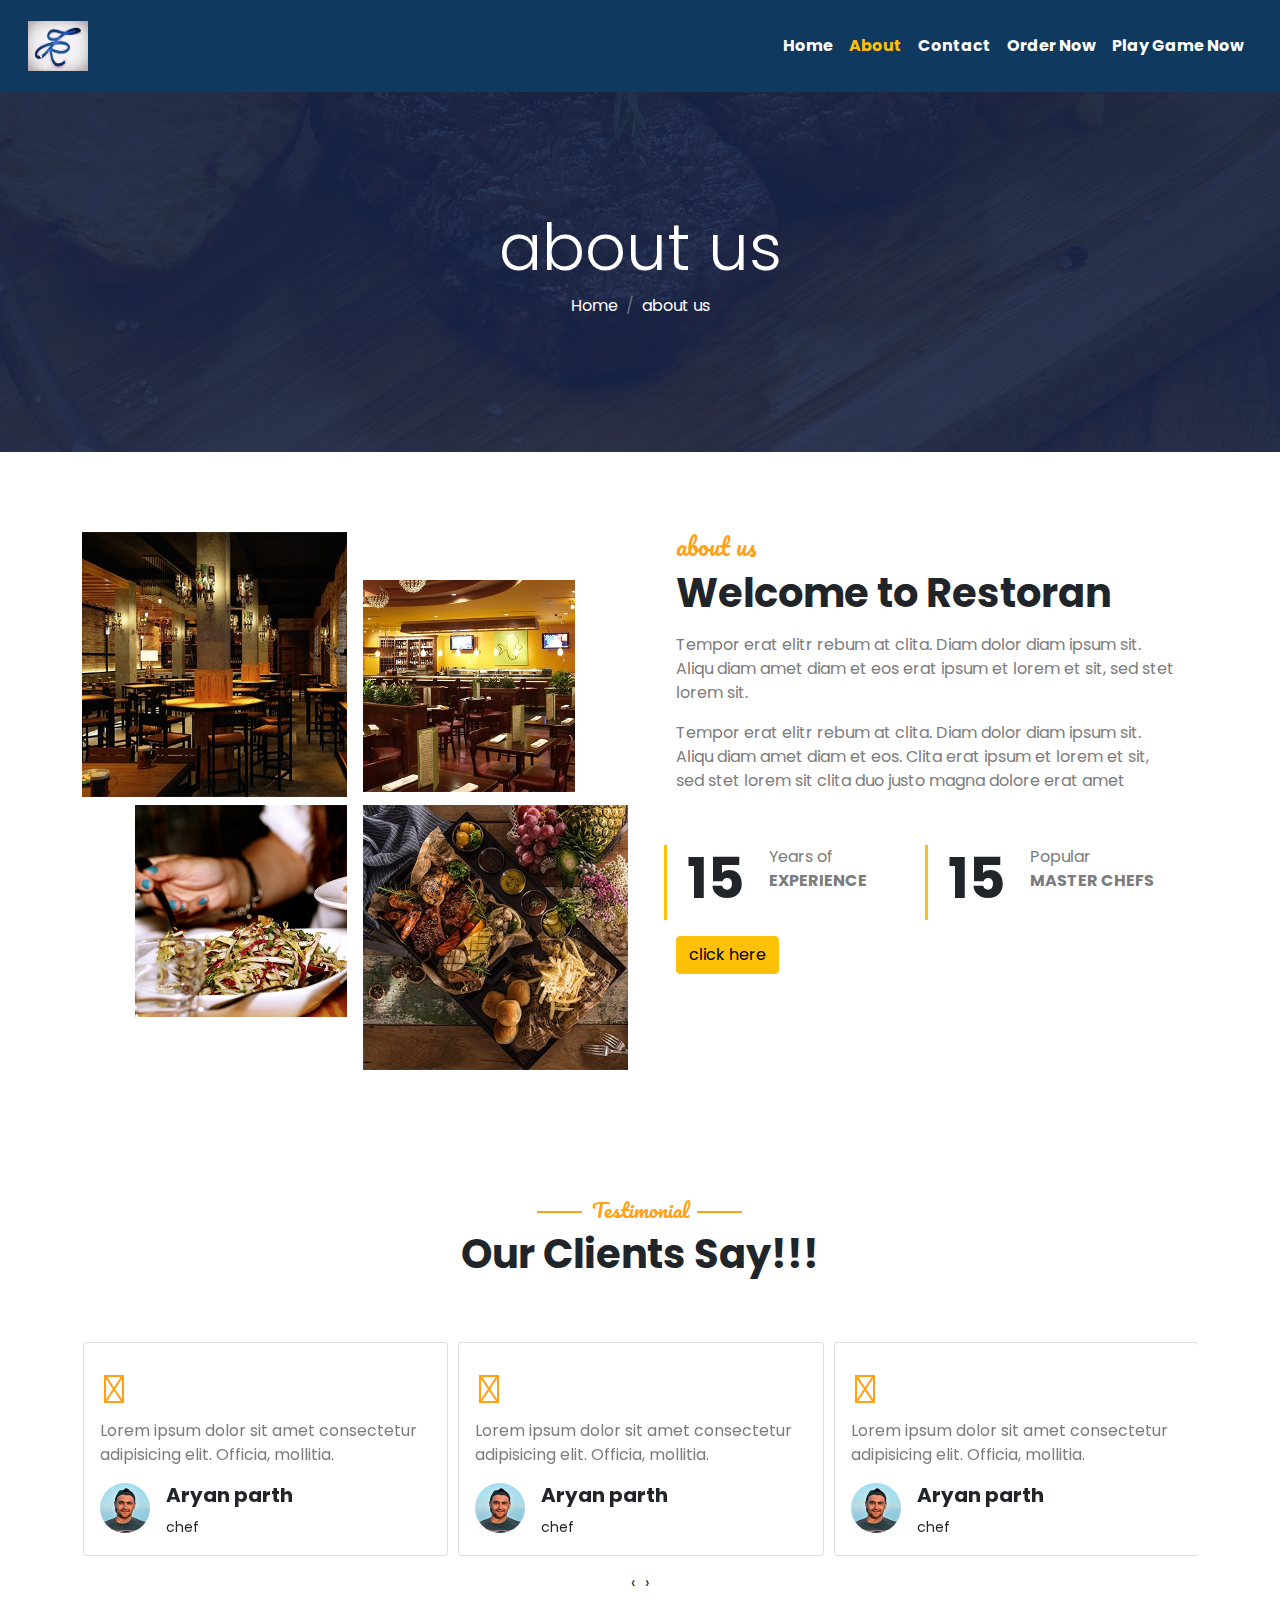
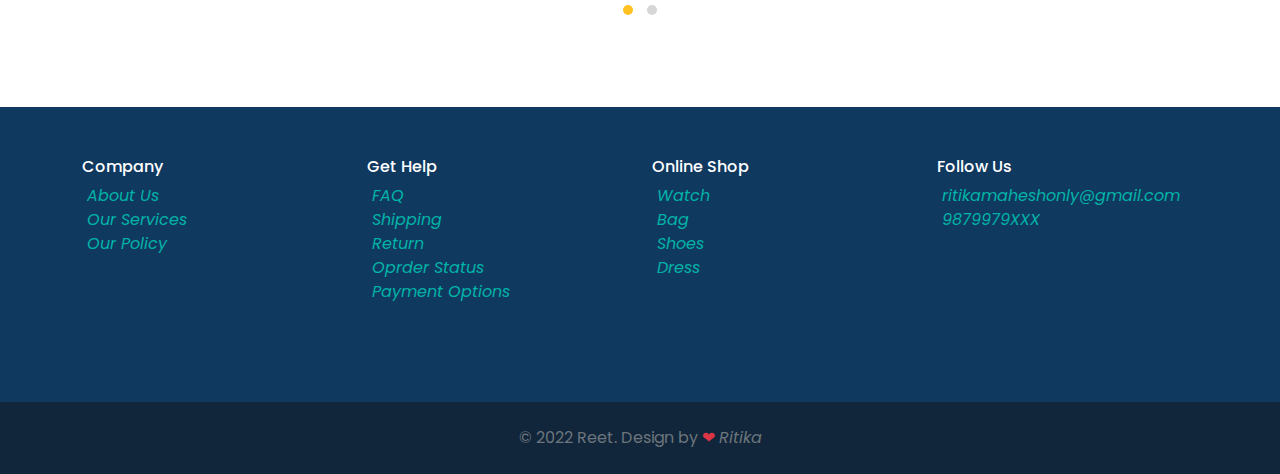
==== commit eb289688: "update" ====
--- a/about.html
+++ b/about.html
@@ -54,6 +54,9 @@
                         <li class="nav-item"><a href="contact.html" class="nav-link text-white fw-bold text-capitalize">contact</a>
                         </li>
                         <li class="nav-item"><a href="product.html" class="nav-link text-white fw-bold text-capitalize">order
+                                now</a>
+                        </li>
+                        <li class="nav-item"><a href="game.html" class="nav-link text-white fw-bold text-capitalize">play game
                                 now</a>
                         </li>
                     </ul>
--- a/assets/page/style.css
+++ b/assets/page/style.css
@@ -330,4 +330,58 @@
  .pro{
     color: #ada7a7 !important; 
  
- }+ }
+
+
+
+
+
+
+
+
+
+
+
+
+
+
+
+
+
+
+
+ /*  */
+ body {
+    overflow: hidden;
+  }
+  
+  
+  /* Preloader */
+  
+  #preloader {
+    position: fixed;
+    top: 0;
+    left: 0;
+    right: 0;
+    bottom: 0;
+    background-color: #fff;
+    /* change if the mask should have another color then white */
+    z-index: 99;
+    /* makes sure it stays on top */
+  }
+  
+  #status {
+    width: 200px;
+    height: 200px;
+    position: absolute;
+    left: 50%;
+    /* centers the loading animation horizontally one the screen */
+    top: 50%;
+    /* centers the loading animation vertically one the screen */
+    background-image: url(https://raw.githubusercontent.com/niklausgerber/PreLoadMe/master/img/status.gif);
+    /* path to your loading animation */
+    background-repeat: no-repeat;
+    background-position: center;
+    margin: -100px 0 0 -100px;
+    /* is width and height divided by two */
+  }